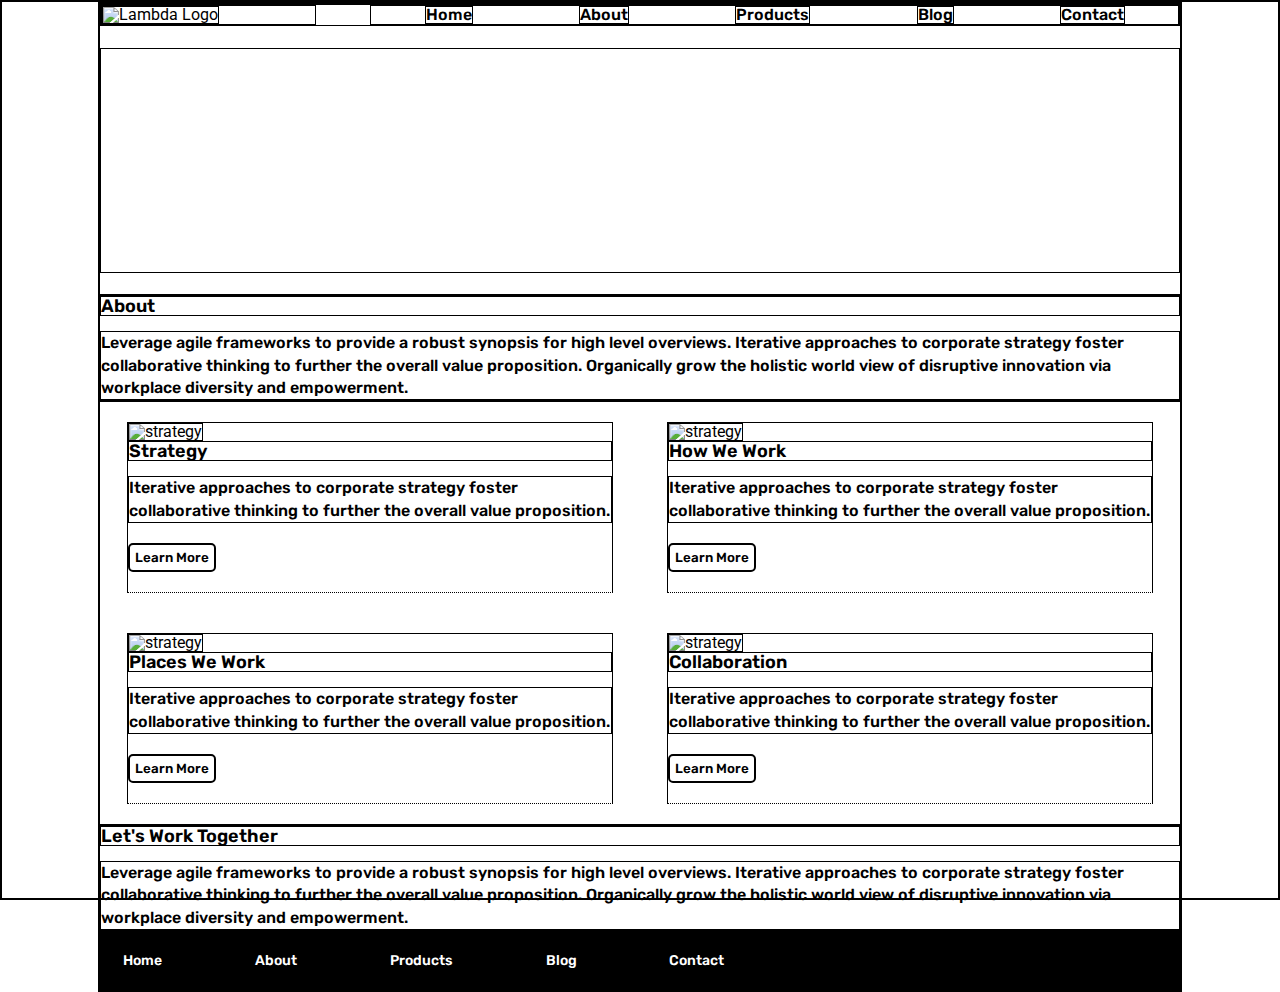
==== about.html @ d6828d32 "linked CSS to about.html. added flex to content blocks and formatted buttons" ====
<!doctype html>

<html lang="en">
<head>
  <meta charset="utf-8">

  <title>Sprint Challenge - About</title>

  <link href="https://fonts.googleapis.com/css?family=Roboto|Rubik" rel="stylesheet">
  <link rel="stylesheet" href="css/about.css">

</head>

<body>
    <div class="container">
      <header>
        <nav>
            <div class="logo">
                <img src="img/lambda-black.png" alt="Lambda Logo">
            </div>
            <div class="links">
                <a href="#index.html">Home</a>
                <a href="#about.html">About</a>
                <a href="#">Products</a>
                <a href="#">Blog</a>
                <a href="#">Contact</a>  
            </div>
        </nav>
        <div class="headerbimg">
        </div>
    </header>
    <section class="about">
      <h2>About</h2>

      <p>Leverage agile frameworks to provide a robust synopsis for high level overviews. Iterative approaches to corporate strategy foster collaborative thinking to further the overall value proposition. Organically grow the holistic world view of disruptive innovation via workplace diversity and empowerment.</p>
    </section>
    <section class="contentblocks">
      <div class="content">
        <img src="img/about-plan.png" alt="strategy">
        <h2>Strategy</h2>
        
        <p>Iterative approaches to corporate strategy foster collaborative thinking to further the overall value proposition.</p>

        <button>Learn More</button>
      </div>

      <div class="content">
        <img src="img/about-working.png" alt="strategy">
        
        <h2>How We Work</h2>
        
        <p>Iterative approaches to corporate strategy foster collaborative thinking to further the overall value proposition.</p>

        <button>Learn More</button>
      </div>

      <div class="content">
        <img src="img/about-office.png" alt="strategy">
        
        <h2>Places We Work</h2>

        <p>Iterative approaches to corporate strategy foster collaborative thinking to further the overall value proposition.</p>

        <button>Learn More</button>
      </div>

      <div class="content">
        <img src="img/about-meeting.png" alt="strategy">
        
        <h2>Collaboration</h2>
        
        <p>Iterative approaches to corporate strategy foster collaborative thinking to further the overall value proposition.</p>

        <button>Learn More</button> 
      </div>
    </section>

    <section class="work-together">
      <h2>Let's Work Together</h2>

      <p>Leverage agile frameworks to provide a robust synopsis for high level overviews. Iterative approaches to corporate strategy foster collaborative thinking to further the overall value proposition. Organically grow the holistic world view of disruptive innovation via workplace diversity and empowerment.</p>
    </section>
  
      <footer>
        <nav>
          <a href="index.html">Home</a>
          <a href="#">About</a>
          <a href="#">Products</a>
          <a href="#">Blog</a>
          <a href="#">Contact</a>
        </nav>
      </footer>
    </div><!-- container -->        
</body>
</html>
---- css/about.css ----
/* http://meyerweb.com/eric/tools/css/reset/ 
   v2.0 | 20110126
   License: none (public domain)
*/

html, body, div, span, applet, object, iframe,
h1, h2, h3, h4, h5, h6, p, blockquote, pre,
a, abbr, acronym, address, big, cite, code,
del, dfn, em, img, ins, kbd, q, s, samp,
small, strike, strong, sub, sup, tt, var,
b, u, i, center,
dl, dt, dd, ol, ul, li,
fieldset, form, label, legend,
table, caption, tbody, tfoot, thead, tr, th, td,
article, aside, canvas, details, embed, 
figure, figcaption, footer, header, hgroup, 
menu, nav, output, ruby, section, summary,
time, mark, audio, video {
	margin: 0;
	padding: 0;
	font-size: 100%;
	font: inherit;
	vertical-align: baseline;
}
/* HTML5 display-role reset for older browsers */
article, aside, details, figcaption, figure, 
footer, header, hgroup, menu, nav, section {
	display: block;
}
body {
	line-height: 1;
}
ol, ul {
	list-style: none;
}
blockquote, q {
	quotes: none;
}
blockquote:before, blockquote:after,
q:before, q:after {
	content: '';
	content: none;
}
table {
	border-collapse: collapse;
	border-spacing: 0;
}

* {
    box-sizing: border-box;
    max-width: 100%;
    margin: 0;
    padding:0;
    border: 1px solid black;
}

/* General Styles */
html, body {
    height: 100%;
    font-family: 'Roboto', sans-serif;
}

h1, h2, h3, h4, h5 {
    font-size: 18px;
    margin-bottom: 15px;
    font-family: 'Rubik', sans-serif;
    font-weight: 600;
}
 p, a, button{
    font-weight: 550;
}
p {
    line-height: 1.4;
    font-family: 'Rubik', sans-serif;
    
}

a{
    font-family: 'Rubik', sans-serif;
    color:black
}

/*Page width Style */
.container {
    width: 85%;
    margin: 0 auto;
}

/*Header Styles */
header nav{
    display: flex;
    justify-content:space-between;
}

header nav .logo{
    width:20%;
}

header nav .logo img{
    width:100%;
}

header nav .links{
    width:75%;
    display:flex;
    justify-content: space-around;
    align-items: flex-end;
}

header nav a{
    text-decoration: none;

}

.headerbimg{
    background-image: url("../img/jumbo.jpg");
    width:100%;
    height:25vh;
    background-size:cover;
    background-repeat: no-repeat;
    background-position: center;
    margin: 2% auto;
}

/* About Section Styles */



/* Content Block Styles */

.contentblocks{
display:flex;
flex-wrap: wrap;

}

.contentblocks .content{
width:45%;
margin:20px auto;
border-bottom: 1px dotted black;
}

.contentblocks .content button{
    margin:20px 0;
    padding:5px;
    background-color: white;
    border-radius: 5px;
    border: 2px solid black;
    font-family: 'Rubik', sans-serif;
}

/* Let's work together Styles */

/* Footer styles */
footer {
    width: 100%;
    background: black;
}

footer nav {
    width: 60%;
    display: flex;
    justify-content: space-between;
    align-items: center;
    padding: 20px 2%;
    font-size: 14px;
}

footer nav a {
    color: white;
    text-decoration: none;
}
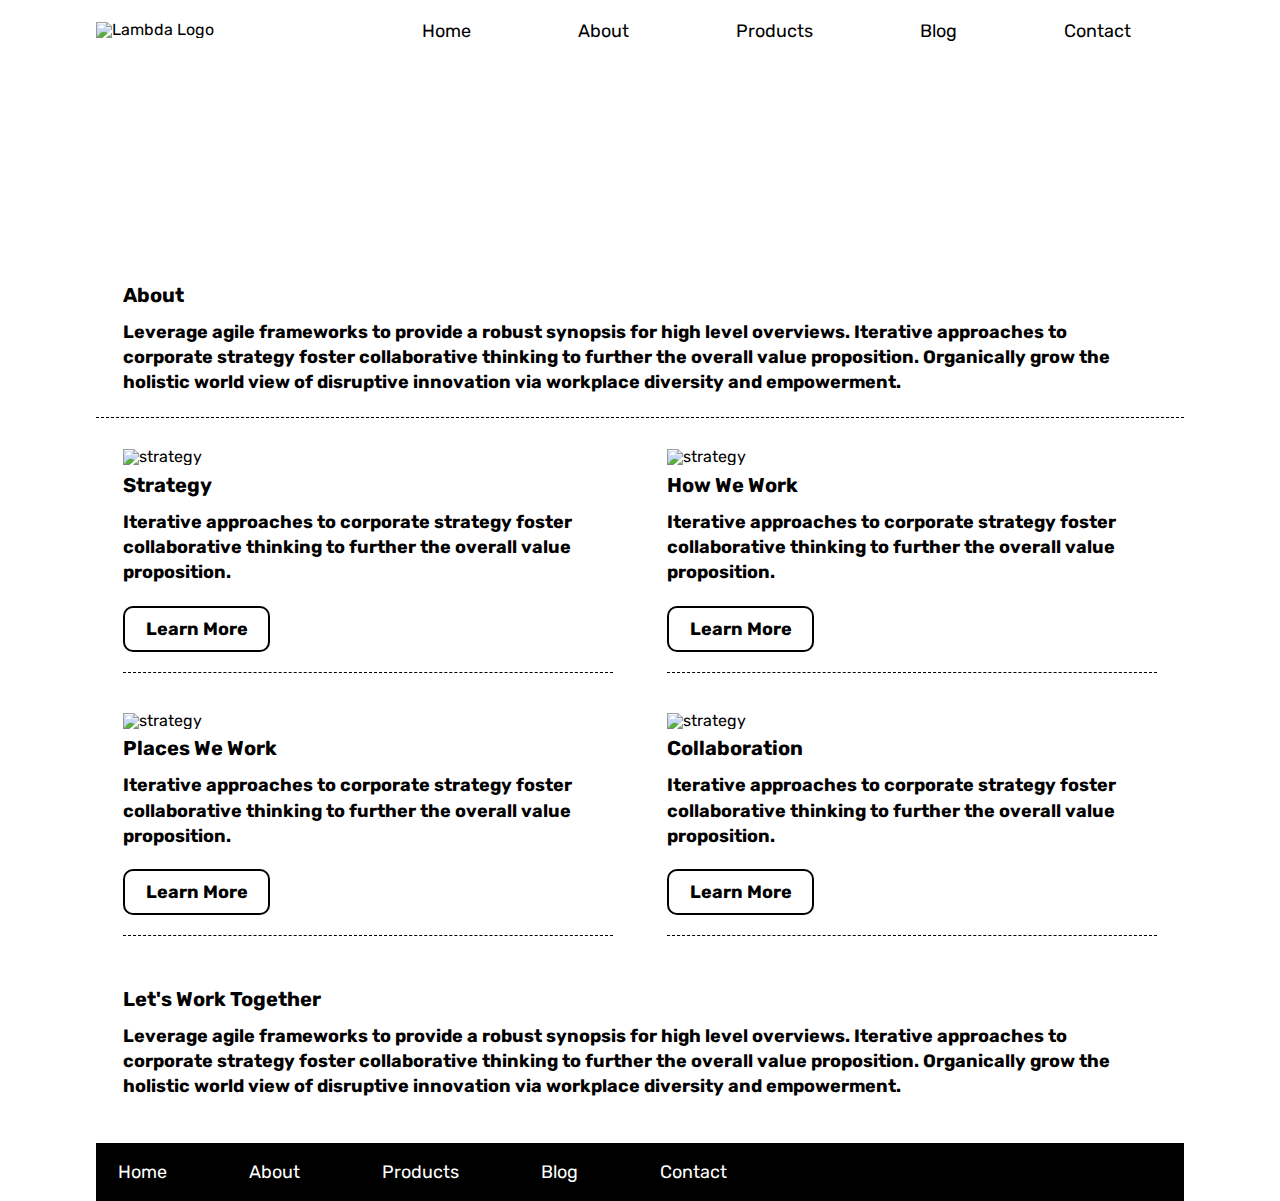
==== commit 4ab489b0: "completed about section. adjusted sizing, added margins and padding to elements to match mock-up" ====
--- a/about.html
+++ b/about.html
@@ -12,7 +12,7 @@
 </head>
 
 <body>
-    <div class="container">
+  <div class="container">
       <header>
         <nav>
             <div class="logo">
@@ -90,6 +90,6 @@
           <a href="#">Contact</a>
         </nav>
       </footer>
-    </div><!-- container -->        
+  </div><!-- container -->        
 </body>
 </html>--- a/css/about.css
+++ b/css/about.css
@@ -51,32 +51,33 @@
     max-width: 100%;
     margin: 0;
     padding:0;
-    border: 1px solid black;
 }
 
 /* General Styles */
 html, body {
     height: 100%;
-    font-family: 'Roboto', sans-serif;
+    font-family: 'Rubik', sans-serif;
 }
 
 h1, h2, h3, h4, h5 {
-    font-size: 18px;
+    font-size: 20px;
     margin-bottom: 15px;
-    font-family: 'Rubik', sans-serif;
-    font-weight: 600;
+    font-weight: bold;
+    
+    
 }
- p, a, button{
-    font-weight: 550;
+ p, button{
+   font-size:18px;
+   font-weight:bold;
 }
 p {
     line-height: 1.4;
-    font-family: 'Rubik', sans-serif;
+    
     
 }
 
 a{
-    font-family: 'Rubik', sans-serif;
+    font-size:18px;
     color:black
 }
 
@@ -90,6 +91,7 @@
 header nav{
     display: flex;
     justify-content:space-between;
+    padding:2% 0;
 }
 
 header nav .logo{
@@ -113,9 +115,9 @@
 }
 
 .headerbimg{
-    background-image: url("../img/jumbo.jpg");
+    background-image: url("../img/jumbo-about.png");
     width:100%;
-    height:25vh;
+    height:20vh;
     background-size:cover;
     background-repeat: no-repeat;
     background-position: center;
@@ -123,33 +125,53 @@
 }
 
 /* About Section Styles */
-
+.about{
+    width:95%;
+    margin:0 auto;
+}
 
 
 /* Content Block Styles */
 
 .contentblocks{
-display:flex;
-flex-wrap: wrap;
-
+    border-top:1px dashed black;
+    display:flex;
+    flex-wrap: wrap;
+    margin:2% 0;
+    padding:1% 0;
 }
 
 .contentblocks .content{
 width:45%;
 margin:20px auto;
-border-bottom: 1px dotted black;
+border-bottom: 1px dashed black;
+object-fit: fill;
+}
+
+.contentblocks .content h2{
+    padding-top:2%;
+}
+.contentblocks .content img{
+    width: 100%;
 }
 
 .contentblocks .content button{
     margin:20px 0;
-    padding:5px;
+    width: 30%;
+    padding:10px 20px;
     background-color: white;
-    border-radius: 5px;
+    border-radius: 10px;
     border: 2px solid black;
     font-family: 'Rubik', sans-serif;
+    font-size: 18px;
 }
 
 /* Let's work together Styles */
+.work-together{
+    width:95%;
+    margin:0 auto;
+    padding-bottom: 4%;
+}
 
 /* Footer styles */
 footer {
